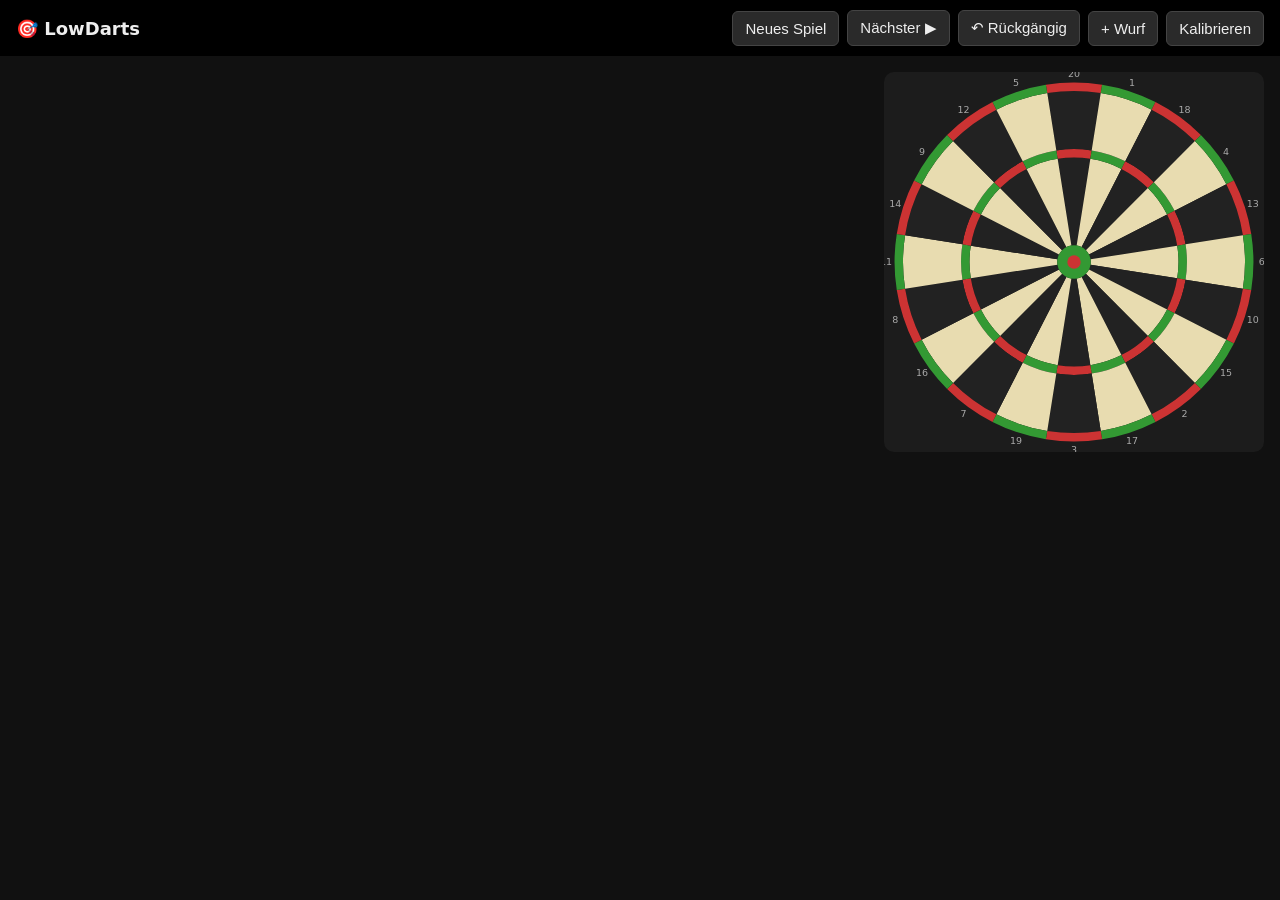
==== lowdarts/static/index.html @ cdde8385 "Add LowDarts: lightweight auto-darts scoring with 3 USB cameras Event-driven classical CV pipeline (" ====
<!doctype html>
<html lang="de">
<head>
<meta charset="utf-8">
<meta name="viewport" content="width=device-width, initial-scale=1">
<title>LowDarts</title>
<style>
  :root { --bg:#111; --fg:#eee; --mut:#888; --acc:#e33; --ok:#2a2; --card:#1c1c1c; }
  * { box-sizing: border-box; }
  body { margin:0; background:var(--bg); color:var(--fg); font-family:system-ui,sans-serif; }
  header { display:flex; gap:8px; align-items:center; padding:10px 16px; background:#000; flex-wrap:wrap; }
  header h1 { font-size:18px; margin:0 auto 0 0; }
  button, select, input { background:#2a2a2a; color:var(--fg); border:1px solid #444; border-radius:6px; padding:8px 12px; font-size:15px; }
  button:active { background:#444; }
  main { display:grid; grid-template-columns: 1fr minmax(260px, 380px); gap:16px; padding:16px; }
  @media (max-width: 760px) { main { grid-template-columns: 1fr; } }
  .players { display:grid; grid-template-columns: repeat(auto-fit, minmax(160px,1fr)); gap:12px; }
  .p { background:var(--card); border-radius:10px; padding:14px; border:2px solid transparent; }
  .p.cur { border-color:var(--acc); }
  .p .n { color:var(--mut); font-size:15px; }
  .p .s { font-size:64px; font-weight:700; line-height:1.1; font-variant-numeric: tabular-nums; }
  .p .m { color:var(--mut); font-size:13px; }
  .turn { display:flex; gap:10px; margin-top:16px; }
  .d { flex:1; background:var(--card); border-radius:10px; padding:14px; text-align:center; font-size:30px; font-weight:600; cursor:pointer; min-height:70px; }
  .d.empty { color:#444; }
  .info { margin-top:12px; font-size:20px; min-height:28px; }
  .bust { color:var(--acc); font-weight:700; }
  .win { color:var(--ok); font-weight:700; }
  .co { color:#fc4; }
  .status { color:var(--mut); font-size:13px; margin-top:8px; }
  svg { width:100%; height:auto; background:var(--card); border-radius:10px; }
  dialog { background:#222; color:var(--fg); border:1px solid #555; border-radius:10px; }
  dialog label { display:block; margin:8px 0; }
</style>
</head>
<body>
<header>
  <h1>🎯 LowDarts</h1>
  <button onclick="newGame()">Neues Spiel</button>
  <button onclick="post('next')">Nächster ▶</button>
  <button onclick="post('undo')">↶ Rückgängig</button>
  <button onclick="manual()">+ Wurf</button>
  <a href="/setup"><button>Kalibrieren</button></a>
</header>
<main>
  <section>
    <div class="players" id="players"></div>
    <div class="turn" id="turn"></div>
    <div class="info" id="info"></div>
    <div class="status" id="status"></div>
  </section>
  <section><svg id="board" viewBox="-180 -180 360 360"></svg></section>
</main>
<dialog id="dlg">
  <form method="dialog" id="ng">
    <label>Spieler (Komma-getrennt)<br><input name="players" value="Spieler 1, Spieler 2" size="28"></label>
    <label>Modus <select name="start"><option>501</option><option>301</option><option>701</option><option>170</option></select></label>
    <label><input type="checkbox" name="double_out" checked> Double Out</label>
    <label><input type="checkbox" name="double_in"> Double In</label>
    <button value="ok">Start</button> <button value="cancel">Abbrechen</button>
  </form>
</dialog>
<script>
const SECT=[20,1,18,4,13,6,10,15,2,17,3,19,7,16,8,11,14,9,12,5];
function drawBoard(){
  const s=document.getElementById('board'); let h='';
  const ring=(r1,r2,a0,a1,c)=>{const p=(r,a)=>[r*Math.cos(a),-r*Math.sin(a)];
    const [x1,y1]=p(r2,a0),[x2,y2]=p(r2,a1),[x3,y3]=p(r1,a1),[x4,y4]=p(r1,a0);
    return `<path d="M${x1} ${y1}A${r2} ${r2} 0 0 0 ${x2} ${y2}L${x3} ${y3}A${r1} ${r1} 0 0 1 ${x4} ${y4}Z" fill="${c}"/>`;};
  for(let i=0;i<20;i++){const c=(90-i*18)*Math.PI/180,a0=c-Math.PI/20,a1=c+Math.PI/20,e=i%2==0;
    h+=ring(15.9,99,a0,a1,e?'#222':'#e8dcb0')+ring(99,107,a0,a1,e?'#c33':'#393')+ring(107,162,a0,a1,e?'#222':'#e8dcb0')+ring(162,170,a0,a1,e?'#c33':'#393');
    h+=`<text x="${178*Math.cos(c)}" y="${-178*Math.sin(c)+3}" font-size="9" fill="#aaa" text-anchor="middle">${SECT[i]}</text>`;}
  h+='<circle r="15.9" fill="#393"/><circle r="6.35" fill="#c33"/><g id="hits"></g>';
  s.innerHTML=h;
}
drawBoard();
async function post(a,b={}){const r=await fetch('/api/'+a,{method:'POST',body:JSON.stringify(b)});if(!r.ok)alert((await r.json()).error||'Fehler');}
function manual(){const l=prompt('Wurf eingeben (z.B. T20, D16, S5, 25, BULL, MISS)');if(l)post('throw',{label:l});}
function correct(i){const l=prompt('Korrektur für Dart '+(i+1)+' (z.B. T20, D16, MISS)');if(l)post('correct',{index:i,label:l});}
function newGame(){const d=document.getElementById('dlg');d.showModal();d.onclose=()=>{if(d.returnValue!=='ok')return;
  const f=document.getElementById('ng');post('new_game',{players:f.players.value.split(','),start:+f.start.value,double_out:f.double_out.checked,double_in:f.double_in.checked});};}
function render(s){
  document.getElementById('players').innerHTML=s.players.map((p,i)=>
    `<div class="p ${i==s.current?'cur':''}"><div class="n">${esc(p.name)}</div><div class="s">${p.score}</div><div class="m">Ø ${p.avg} · Legs ${p.legs}</div></div>`).join('');
  let t='';for(let i=0;i<3;i++){const d=s.turn[i];t+=d?`<div class="d" onclick="correct(${i})">${d.label}</div>`:'<div class="d empty">–</div>';}
  document.getElementById('turn').innerHTML=t;
  let info=s.winner?`<span class="win">🏆 ${esc(s.winner)} gewinnt!</span>`:s.bust?'<span class="bust">BUST</span>':`Aufnahme: ${s.turn_total}`;
  if(s.checkout&&!s.winner&&!s.bust)info+=` · <span class="co">Checkout: ${s.checkout}</span>`;
  document.getElementById('info').innerHTML=info;
  document.getElementById('status').textContent=`Erkennung: ${s.engine} · ${s.status||''}`;
  document.getElementById('hits').innerHTML=s.turn.map((d,i)=>`<circle cx="${d.x}" cy="${-d.y}" r="4" fill="#0cf" stroke="#000"/><text x="${d.x+6}" y="${-d.y-6}" font-size="10" fill="#0cf">${i+1}</text>`).join('');
}
function esc(x){return String(x).replace(/[&<>"]/g,c=>({'&':'&amp;','<':'&lt;','>':'&gt;','"':'&quot;'}[c]));}
const es=new EventSource('/events');es.onmessage=e=>render(JSON.parse(e.data));
</script>
</body>
</html>
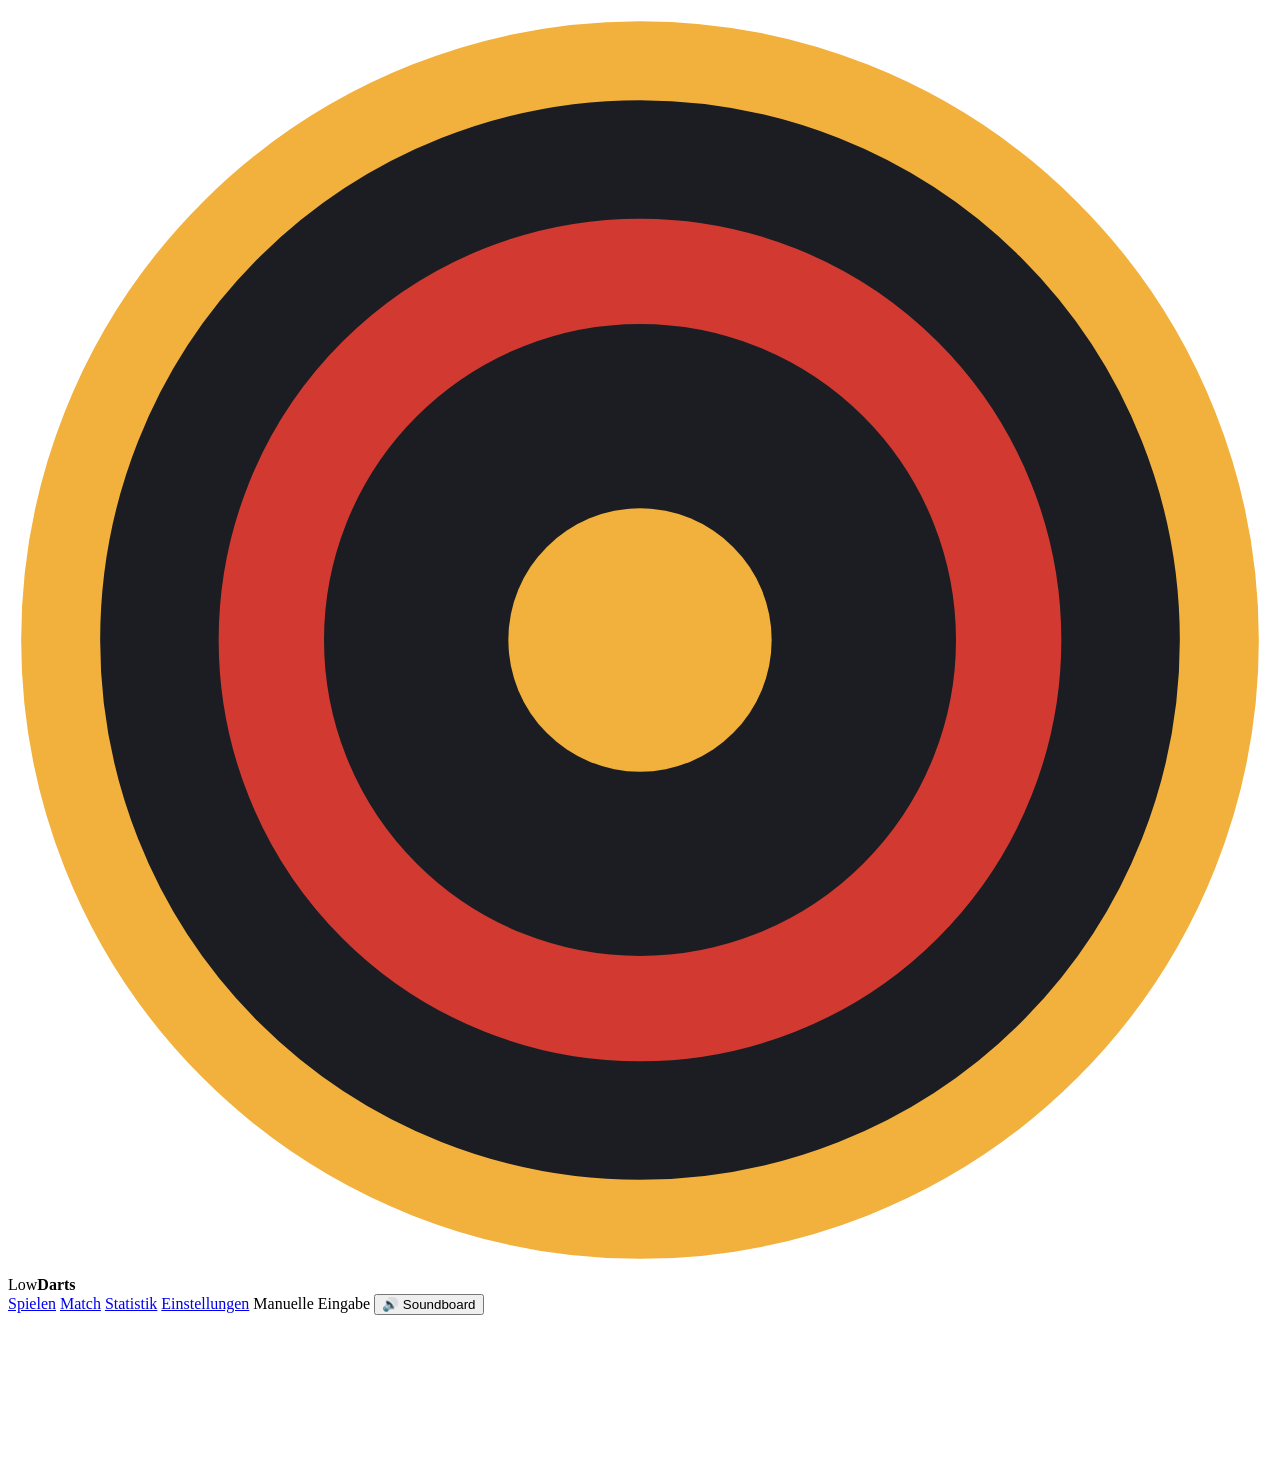
==== commit d55ca17b: "Add Windows desktop app: game modes, bots, sounds, soundboard, new UI - modes.py: X01 (legs/sets, st" ====
--- a/lowdarts/static/index.html
+++ b/lowdarts/static/index.html
@@ -2,96 +2,30 @@
 <html lang="de">
 <head>
 <meta charset="utf-8">
-<meta name="viewport" content="width=device-width, initial-scale=1">
+<meta name="viewport" content="width=device-width, initial-scale=1, viewport-fit=cover">
 <title>LowDarts</title>
-<style>
-  :root { --bg:#111; --fg:#eee; --mut:#888; --acc:#e33; --ok:#2a2; --card:#1c1c1c; }
-  * { box-sizing: border-box; }
-  body { margin:0; background:var(--bg); color:var(--fg); font-family:system-ui,sans-serif; }
-  header { display:flex; gap:8px; align-items:center; padding:10px 16px; background:#000; flex-wrap:wrap; }
-  header h1 { font-size:18px; margin:0 auto 0 0; }
-  button, select, input { background:#2a2a2a; color:var(--fg); border:1px solid #444; border-radius:6px; padding:8px 12px; font-size:15px; }
-  button:active { background:#444; }
-  main { display:grid; grid-template-columns: 1fr minmax(260px, 380px); gap:16px; padding:16px; }
-  @media (max-width: 760px) { main { grid-template-columns: 1fr; } }
-  .players { display:grid; grid-template-columns: repeat(auto-fit, minmax(160px,1fr)); gap:12px; }
-  .p { background:var(--card); border-radius:10px; padding:14px; border:2px solid transparent; }
-  .p.cur { border-color:var(--acc); }
-  .p .n { color:var(--mut); font-size:15px; }
-  .p .s { font-size:64px; font-weight:700; line-height:1.1; font-variant-numeric: tabular-nums; }
-  .p .m { color:var(--mut); font-size:13px; }
-  .turn { display:flex; gap:10px; margin-top:16px; }
-  .d { flex:1; background:var(--card); border-radius:10px; padding:14px; text-align:center; font-size:30px; font-weight:600; cursor:pointer; min-height:70px; }
-  .d.empty { color:#444; }
-  .info { margin-top:12px; font-size:20px; min-height:28px; }
-  .bust { color:var(--acc); font-weight:700; }
-  .win { color:var(--ok); font-weight:700; }
-  .co { color:#fc4; }
-  .status { color:var(--mut); font-size:13px; margin-top:8px; }
-  svg { width:100%; height:auto; background:var(--card); border-radius:10px; }
-  dialog { background:#222; color:var(--fg); border:1px solid #555; border-radius:10px; }
-  dialog label { display:block; margin:8px 0; }
-</style>
+<link rel="stylesheet" href="/static/style.css">
 </head>
 <body>
-<header>
-  <h1>🎯 LowDarts</h1>
-  <button onclick="newGame()">Neues Spiel</button>
-  <button onclick="post('next')">Nächster ▶</button>
-  <button onclick="post('undo')">↶ Rückgängig</button>
-  <button onclick="manual()">+ Wurf</button>
-  <a href="/setup"><button>Kalibrieren</button></a>
-</header>
-<main>
-  <section>
-    <div class="players" id="players"></div>
-    <div class="turn" id="turn"></div>
-    <div class="info" id="info"></div>
-    <div class="status" id="status"></div>
-  </section>
-  <section><svg id="board" viewBox="-180 -180 360 360"></svg></section>
-</main>
-<dialog id="dlg">
-  <form method="dialog" id="ng">
-    <label>Spieler (Komma-getrennt)<br><input name="players" value="Spieler 1, Spieler 2" size="28"></label>
-    <label>Modus <select name="start"><option>501</option><option>301</option><option>701</option><option>170</option></select></label>
-    <label><input type="checkbox" name="double_out" checked> Double Out</label>
-    <label><input type="checkbox" name="double_in"> Double In</label>
-    <button value="ok">Start</button> <button value="cancel">Abbrechen</button>
-  </form>
-</dialog>
-<script>
-const SECT=[20,1,18,4,13,6,10,15,2,17,3,19,7,16,8,11,14,9,12,5];
-function drawBoard(){
-  const s=document.getElementById('board'); let h='';
-  const ring=(r1,r2,a0,a1,c)=>{const p=(r,a)=>[r*Math.cos(a),-r*Math.sin(a)];
-    const [x1,y1]=p(r2,a0),[x2,y2]=p(r2,a1),[x3,y3]=p(r1,a1),[x4,y4]=p(r1,a0);
-    return `<path d="M${x1} ${y1}A${r2} ${r2} 0 0 0 ${x2} ${y2}L${x3} ${y3}A${r1} ${r1} 0 0 1 ${x4} ${y4}Z" fill="${c}"/>`;};
-  for(let i=0;i<20;i++){const c=(90-i*18)*Math.PI/180,a0=c-Math.PI/20,a1=c+Math.PI/20,e=i%2==0;
-    h+=ring(15.9,99,a0,a1,e?'#222':'#e8dcb0')+ring(99,107,a0,a1,e?'#c33':'#393')+ring(107,162,a0,a1,e?'#222':'#e8dcb0')+ring(162,170,a0,a1,e?'#c33':'#393');
-    h+=`<text x="${178*Math.cos(c)}" y="${-178*Math.sin(c)+3}" font-size="9" fill="#aaa" text-anchor="middle">${SECT[i]}</text>`;}
-  h+='<circle r="15.9" fill="#393"/><circle r="6.35" fill="#c33"/><g id="hits"></g>';
-  s.innerHTML=h;
-}
-drawBoard();
-async function post(a,b={}){const r=await fetch('/api/'+a,{method:'POST',body:JSON.stringify(b)});if(!r.ok)alert((await r.json()).error||'Fehler');}
-function manual(){const l=prompt('Wurf eingeben (z.B. T20, D16, S5, 25, BULL, MISS)');if(l)post('throw',{label:l});}
-function correct(i){const l=prompt('Korrektur für Dart '+(i+1)+' (z.B. T20, D16, MISS)');if(l)post('correct',{index:i,label:l});}
-function newGame(){const d=document.getElementById('dlg');d.showModal();d.onclose=()=>{if(d.returnValue!=='ok')return;
-  const f=document.getElementById('ng');post('new_game',{players:f.players.value.split(','),start:+f.start.value,double_out:f.double_out.checked,double_in:f.double_in.checked});};}
-function render(s){
-  document.getElementById('players').innerHTML=s.players.map((p,i)=>
-    `<div class="p ${i==s.current?'cur':''}"><div class="n">${esc(p.name)}</div><div class="s">${p.score}</div><div class="m">Ø ${p.avg} · Legs ${p.legs}</div></div>`).join('');
-  let t='';for(let i=0;i<3;i++){const d=s.turn[i];t+=d?`<div class="d" onclick="correct(${i})">${d.label}</div>`:'<div class="d empty">–</div>';}
-  document.getElementById('turn').innerHTML=t;
-  let info=s.winner?`<span class="win">🏆 ${esc(s.winner)} gewinnt!</span>`:s.bust?'<span class="bust">BUST</span>':`Aufnahme: ${s.turn_total}`;
-  if(s.checkout&&!s.winner&&!s.bust)info+=` · <span class="co">Checkout: ${s.checkout}</span>`;
-  document.getElementById('info').innerHTML=info;
-  document.getElementById('status').textContent=`Erkennung: ${s.engine} · ${s.status||''}`;
-  document.getElementById('hits').innerHTML=s.turn.map((d,i)=>`<circle cx="${d.x}" cy="${-d.y}" r="4" fill="#0cf" stroke="#000"/><text x="${d.x+6}" y="${-d.y-6}" font-size="10" fill="#0cf">${i+1}</text>`).join('');
-}
-function esc(x){return String(x).replace(/[&<>"]/g,c=>({'&':'&amp;','<':'&lt;','>':'&gt;','"':'&quot;'}[c]));}
-const es=new EventSource('/events');es.onmessage=e=>render(JSON.parse(e.data));
-</script>
+<div id="app">
+  <nav class="top">
+    <div class="logo">
+      <svg viewBox="-12 -12 24 24" aria-hidden="true"><circle r="11" fill="#1b1d22" stroke="#f2b13c" stroke-width="1.5"/><circle r="7" fill="none" stroke="#d23a31" stroke-width="2"/><circle r="2.5" fill="#f2b13c"/></svg>
+      Low<b>Darts</b>
+    </div>
+    <a href="#home" data-nav="home">Spielen</a>
+    <a href="#match" data-nav="match">Match</a>
+    <a href="#stats" data-nav="stats">Statistik</a>
+    <a href="#settings" data-nav="settings">Einstellungen</a>
+    <span class="spacer"></span>
+    <span class="pill" id="engine-pill">Manuelle Eingabe</span>
+    <button class="btn ghost" id="sb-toggle" title="Soundboard (S)">🔊 Soundboard</button>
+  </nav>
+  <main id="main"></main>
+</div>
+<div class="drawer hidden" id="soundboard"></div>
+<canvas id="confetti"></canvas>
+<script src="/static/audio.js"></script>
+<script src="/static/app.js"></script>
 </body>
 </html>
